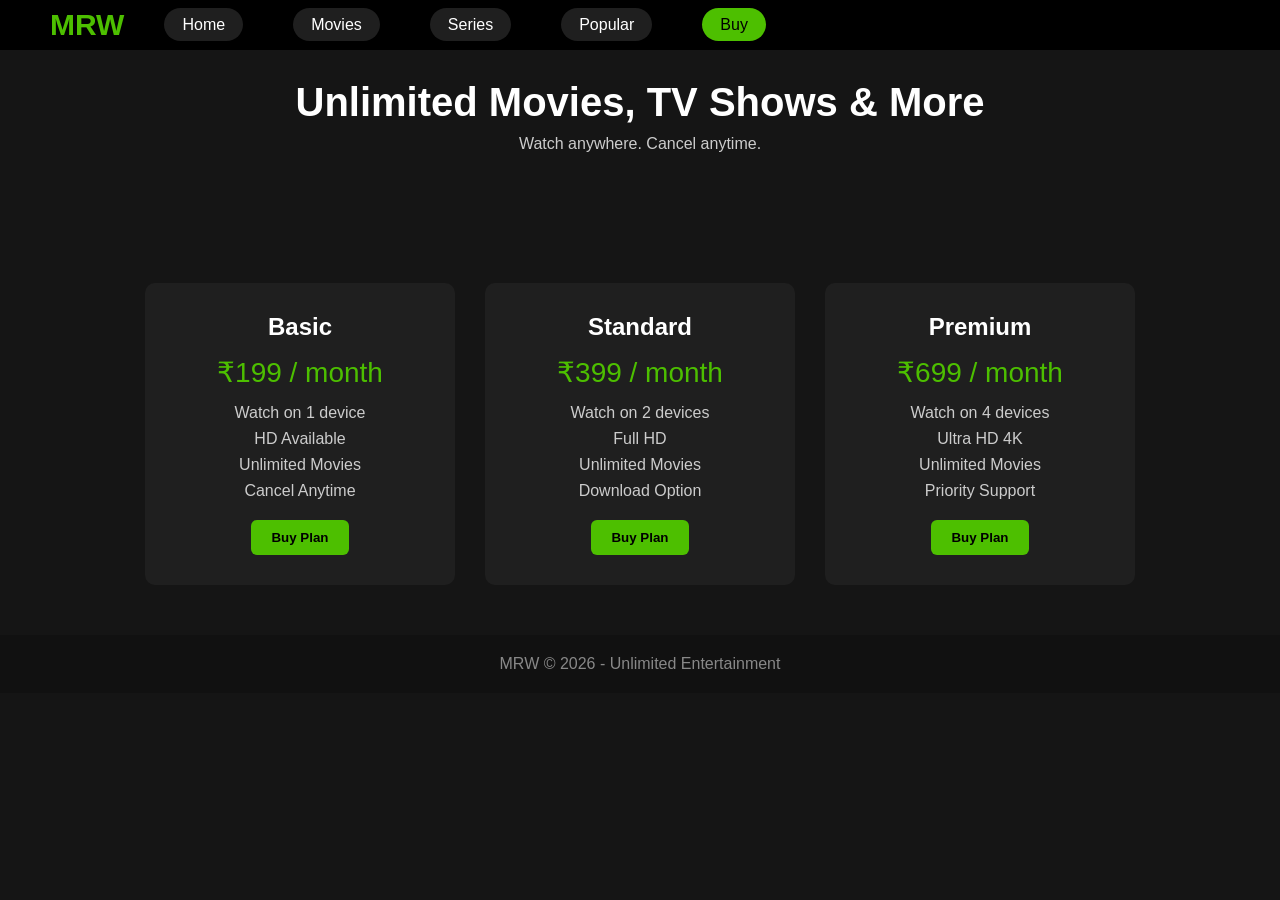
==== buy.html @ a42d830f "first commit" ====
<!DOCTYPE html>
<html lang="en">

<head>
    <meta charset="UTF-8">
    <title>MRW Premium</title>
    <link rel="stylesheet" href="style.css">
    <link rel="stylesheet" href="buy.css">
    <link rel="stylesheet" href="https://cdnjs.cloudflare.com/ajax/libs/font-awesome/5.15.2/css/all.min.css">
</head>

<body><!-- NAVBAR -->
    <div class="navbar">
        <div class="navbar-container">
            <h1 class="logo">MRW</h1>
            <ul class="menu-list">
                <li class="menu-list-item">
                    <a href="index.html">Home</a>
                </li>
                <li class="menu-list-item">
                    <a href="movies.html">Movies</a>
                </li>
                <li class="menu-list-item">
                    <a href="series.html">Series</a>
                </li>
                <li class="menu-list-item">
                    <a href="popular.html">Popular</a>
                </li>
                <li class="menu-list-item active">
                    <a href="contact.html">Buy</a>
                </li>
            </ul>
        </div>
    </div><!-- HERO SECTION -->
    <div class="buy-hero">
        <h1>Unlimited Movies, TV Shows & More</h1>
        <p>Watch anywhere. Cancel anytime.</p>
    </div><!-- PLANS -->
    <div class="plan-container"><!-- BASIC -->
        <div class="plan-card">
            <h2>Basic</h2>
            <p class="price">₹199 / month</p>
            <ul>
                <li>Watch on 1 device</li>
                <li>HD Available</li>
                <li>Unlimited Movies</li>
                <li>Cancel Anytime</li>
            </ul><button class="buy-btn">Buy Plan</button>

        </div><!-- STANDARD -->
        <div class="plan-card">
            <h2>Standard</h2>
            <p class="price">₹399 / month</p>
            <ul>
                <li>Watch on 2 devices</li>
                <li>Full HD</li>
                <li>Unlimited Movies</li>
                <li>Download Option</li>
            </ul><button class="buy-btn">Buy Plan</button>

        </div><!-- PREMIUM -->
        <div class="plan-card">
            <h2>Premium</h2>
            <p class="price">₹699 / month</p>
            <ul>
                <li>Watch on 4 devices</li>
                <li>Ultra HD 4K</li>
                <li>Unlimited Movies</li>
                <li>Priority Support</li>
            </ul><button class="buy-btn">Buy Plan</button>

        </div>
    </div><!-- FOOTER -->
    <div class="footer">
        <p>MRW © 2026 - Unlimited Entertainment</p>
    </div>
    <script src="app.js"></script>
</body>

</html>
---- style.css ----
* {
    margin: 0;
}

body {
    font-family: "Roboto", sans-serif;
}

.navbar {
    width: 100%;
    height: 50px;
    background-color: black;
    position: fixed;
    top: 0;
    z-index: 1000;
}


.container {
    padding-top: 60px;
}


.navbar-container {
    display: flex;
    align-items: center;
    padding: 0 50px;
    height: 100%;
    color: white;
    font-family: "Sen", sans-serif;
}

.logo-container {
    flex: 1;
}

.logo {
    font-size: 30px;
    color: #4dbf00;
}

.menu-container {
    flex: 6;
}

.menu-list {
    display: flex;
    list-style: none;
}

.menu-list-item {
    margin-right: 30px;
}

.menu-list-item.active {
    font-weight: bold;
}

.profile-container {
    flex: 2;
    display: flex;
    align-items: center;
    justify-content: flex-end;
    gap: 20px;
}

.profile-text-container {
    margin-right: 30px;
}

.profile-picture {
    width: 32px;
    height: 32px;
    border-radius: 50%;
    object-fit: cover;
}

.toggle {
    width: 40px;
    height: 20px;
    background-color: white;
    border-radius: 30px;
    display: flex;
    align-items: center;
    justify-content: space-around;
    position: relative;
    margin-left: 15px;
}

.toggle-icon {
    color: goldenrod;
}

.toggle-ball {
    width: 18px;
    height: 18px;
    background-color: black;
    position: absolute;
    right: 1px;
    border-radius: 50%;
    cursor: pointer;
    transition: 1s ease all;
}
.sidebar{
position: fixed;
top: 50px;
left: 0;
height: calc(100% - 50px);
width: 60px;
background-color: black;
display: flex;
flex-direction: column;
align-items: center;
padding-top: 20px;
z-index: 999;
border-right: 1px solid #222;
}

.left-menu-icon {
    color: white;
    font-size: 20px;
    margin-bottom: 40px;
    cursor: pointer;
    z-index: 1000;
}

.container {
    background-color: #151515;
    min-height: calc(100vh - 50px);
    color: white;
    margin-left: 60px;
    z-index: 1;
    position: relative;
}

.content-container {
    margin-left: 50px;
}

.featured-content {
    height: 50vh;
    padding: 50px;
}

.featured-title {
    width: 200px;
}

.featured-desc {
    width: 500px;
    color: lightgray;
    margin: 30px 0;
}

.featured-button {
    background-color: #4dbf00;
    color: white;
    padding: 10px 20px;
    border-radius: 10px;
    border: none;
    outline: none;
    font-weight: bold;
}

.movie-list-container {
    padding: 0 20px;
}

.movie-list-wrapper {
    position: relative;
    overflow: hidden;
}

.movie-list {
    display: flex;
    align-items: center;
    height: 300px;
    transform: translateX(0);
    transition: all 1s ease-in-out;
}

.movie-list-item {
    margin-right: 30px;
    position: relative;
}

.movie-list-item:hover .movie-list-item-img {
    transform: scale(1.2);
    margin: 0 30px;
    opacity: 0.5;
}

.movie-list-item:hover .movie-list-item-title,
.movie-list-item:hover .movie-list-item-desc,
.movie-list-item:hover .movie-list-item-button {
    opacity: 1;
}

.movie-list-item-img {
    transition: all 1s ease-in-out;
    width: 270px;
    height: 200px;
    object-fit: cover;
    border-radius: 20px;
}

.movie-list-item-title {
    background-color: #333;
    padding: 0 10px;
    font-size: 32px;
    font-weight: bold;
    position: absolute;
    top: 10%;
    left: 50px;
    opacity: 0;
    transition: 1s all ease-in-out;
}

.movie-list-item-desc {
    background-color: #333;
    padding: 10px;
    font-size: 14px;
    position: absolute;
    top: 30%;
    left: 50px;
    width: 230px;
    opacity: 0;
    transition: 1s all ease-in-out;
}

.movie-list-item-button {
    padding: 10px;
    background-color: #4dbf00;
    color: white;
    border-radius: 10px;
    outline: none;
    border: none;
    cursor: pointer;
    position: absolute;
    bottom: 20px;
    left: 50px;
    opacity: 0;
    transition: 1s all ease-in-out;
}

.arrow {
    font-size: 120px;
    position: absolute;
    top: 90px;
    right: 0;
    color: lightgray;
    opacity: 0.5;
    cursor: pointer;
    z-index: 10;
}

.container.active {
    background-color: white;
}

.movie-list-title.active {
    color: black;
}

.navbar-container.active {
    background-color: white;

    color: black;
}

.sidebar.active {
    background-color: white;
}

.left-menu-icon.active {
    color: black;
}

.toggle.active {
    background-color: black;
}

.toggle-ball.active {
    background-color: white;
    transform: translateX(-20px);
}

.featured-banner {
    width: 100%;
    height: 50vh;
    background:
        linear-gradient(to right, rgba(0, 0, 0, 0.8), rgba(0, 0, 0, 0)),
        url("img/banner.jpg");

    background-size: cover;
    background-position: center;

    display: flex;
    align-items: center;
    padding-left: 60px;
}

.banner-text h1 {
    font-size: 50px;
    margin-bottom: 10px;
}

.banner-desc {
    width: 400px;
    color: lightgray;
    margin: 20px 0;
}

.menu-list {
    display: flex;
    align-items: center;
    gap: 20px;
}

.menu-list-item a {
    text-decoration: none;
    color: white;
    padding: 8px 18px;
    border-radius: 20px;
    background-color: #1f1f1f;
    transition: 0.3s;
    font-weight: 500;
}


.menu-list-item a:hover {
    background-color: #4dbf00;
    color: black;
}

.menu-list-item.active a {
    background-color: #4dbf00;
    color: black;
}

.search-box {
    position: fixed;
    top: 60px;
    left: 150px;
    width: 100%;
    display: none;
    z-index: 2000;
}

.search-box input {
    width: 50%;
    padding: 12px;
    border: none;
    outline: none;
    background: #1f1f1f;
    color: white;
    box-shadow: 0 0 10px #4dbf00;
    border-radius: 30px;
}



.banner-slide {
    min-width: 100%;
    height: 100%;
    display: flex;
    flex-direction: column;
    justify-content: center;
    padding: 50px;
    position: absolute;
    opacity: 0;
    transition: 0.5s;
}

.banner-slide.active {
    opacity: 1;
    position: relative;
}

.banner-arrow {
    position: absolute;
    top: 10%;
    font-size: 40px;
    color: white;
    cursor: pointer;
    z-index: 10;
}

.left-arrow {
    left: 70px;
}

.right-arrow {
    right: 50px;
}

.banner-slide h1 {
    font-size: 60px;
    margin-bottom: 10px;
}

.banner-slide p {
    font-size: 18px;
    color: lightgray;
    margin-bottom: 10px;
}

.featured-button {
    background-color: #4dbf00;
    color: white;
    padding: 10px 25px;
    border: none;
    border-radius: 25px;
    /* makes corners curved */
    font-weight: bold;
    cursor: pointer;
    display: inline-block;
    width: 150px;
    text-align: center;
}

.featured-button:hover {
    transform: scale(1.05);
    box-shadow: 0 0 10px #4dbf00;
}

.category-bar {
    display: flex;
    justify-content: flex-end;
    padding: 20px 50px;
}

.category-select {
    padding: 8px 15px;
    border-radius: 20px;
    border: none;
    background: #4dbf00;
    color: white;
    font-weight: bold;
    cursor: pointer;
}

.movie-grid {
    display: grid;
    grid-template-columns: repeat(4, 1fr);
    gap: 20px;
    padding: 20px;
}

.movie-grid img {
    width: 100%;
    border-radius: 10px;
    cursor: pointer;
    transition: 0.3s;
}

.movie-grid img:hover {
    transform: scale(1.05);
}

.light-mode {
    background-color: white;
    color: black;
}

.light-mode .navbar {
    background-color: white;
}

.light-mode .sidebar {
    background-color: white;
}

.light-mode .movie-list-title {
    color: black;
}

/* BLUR BACKGROUND */

.blur {
    filter: blur(5px);
}


/* POPUP BACKGROUND */

.profile-popup {
    position: fixed;
    top: 0;
    left: 0;
    width: 100%;
    height: 100%;
    display: none;
    justify-content: center;
    align-items: center;
    background: rgba(0, 0, 0, 0.5);
    z-index: 9999;
}


/* POPUP BOX */

.profile-box {

    background: #111;
    padding: 40px;
    border-radius: 10px;
    width: 350px;
    display: flex;
    flex-direction: column;
    gap: 10px;
    color: white;

}


/* INPUTS */

.profile-box input,
.profile-box select {

    padding: 10px;
    border: none;
    border-radius: 5px;

}


/* BUTTON */

.profile-box button {

    padding: 10px;
    background: #4dbf00;
    border: none;
    color: white;
    cursor: pointer;
    border-radius: 5px;

}


/* CLOSE BUTTON */

.close-btn {

    position: absolute;
    top: 20px;
    right: 30px;
    font-size: 30px;
    cursor: pointer;
    color: white;

}

.blur {
    filter: blur(5px);
}


/* LIGHT MODE GLOBAL */

body.active {
    background: white;
    color: black;
}

body.active .navbar {
    background: white;
    color: black;
}

body.active .sidebar {
    background: white;
}

body.active .menu-list-item a {
    background: #eaeaea;
    color: black;
}

body.active .movie-list-title {
    color: black;
}

body.active .search-box input {
    background: #eaeaea;
    color: black;
}

.a {
    text-decoration: none;
    color: inherit;
}

h1,
h2,
h3,
h4,
h5,
p {
    text-decoration: none;
}

.html,body {
   overflow-x: hidden;
}

.watchlist-btn {
    position: absolute;
    top: 10px;
    right: 10px;
    font-size: 18px;
    color: white;
    cursor: pointer;
    transition: 0.3s;
}

.watchlist-btn:hover {
    color: #4dbf00;
}


@media only screen and (max-width: 940px) {
    .menu-container {
        display: none;
    }
}
---- buy.css ----
body{
background:#151515;
color:white;
font-family:Arial, Helvetica, sans-serif;
}

/* HERO */

.buy-hero{
text-align:center;
padding:80px 20px;
}

.buy-hero h1{
font-size:40px;
margin-bottom:10px;
}

.buy-hero p{
color:#ccc;
}

/* PLAN SECTION */

.plan-container{
display:flex;
justify-content:center;
gap:30px;
flex-wrap:wrap;
padding:50px;
}

/* PLAN CARD */

.plan-card{
background:#1f1f1f;
padding:30px;
border-radius:10px;
width:250px;
text-align:center;
transition:0.3s;
}

.plan-card:hover{
transform:scale(1.05);
background:#252525;
}

.price{
font-size:28px;
margin:15px 0;
color:#4dbf00;
}

.plan-card ul{
list-style:none;
padding:0;
margin-bottom:20px;
}

.plan-card ul li{
margin:8px 0;
color:#ccc;
}

/* BUTTON */

.buy-btn{
background:#4dbf00;
border:none;
padding:10px 20px;
border-radius:6px;
cursor:pointer;
font-weight:bold;
}

.buy-btn:hover{
background:#3fa000;
}

/* FOOTER */

.footer{
text-align:center;
padding:20px;
background:#111;
color:#888;
}
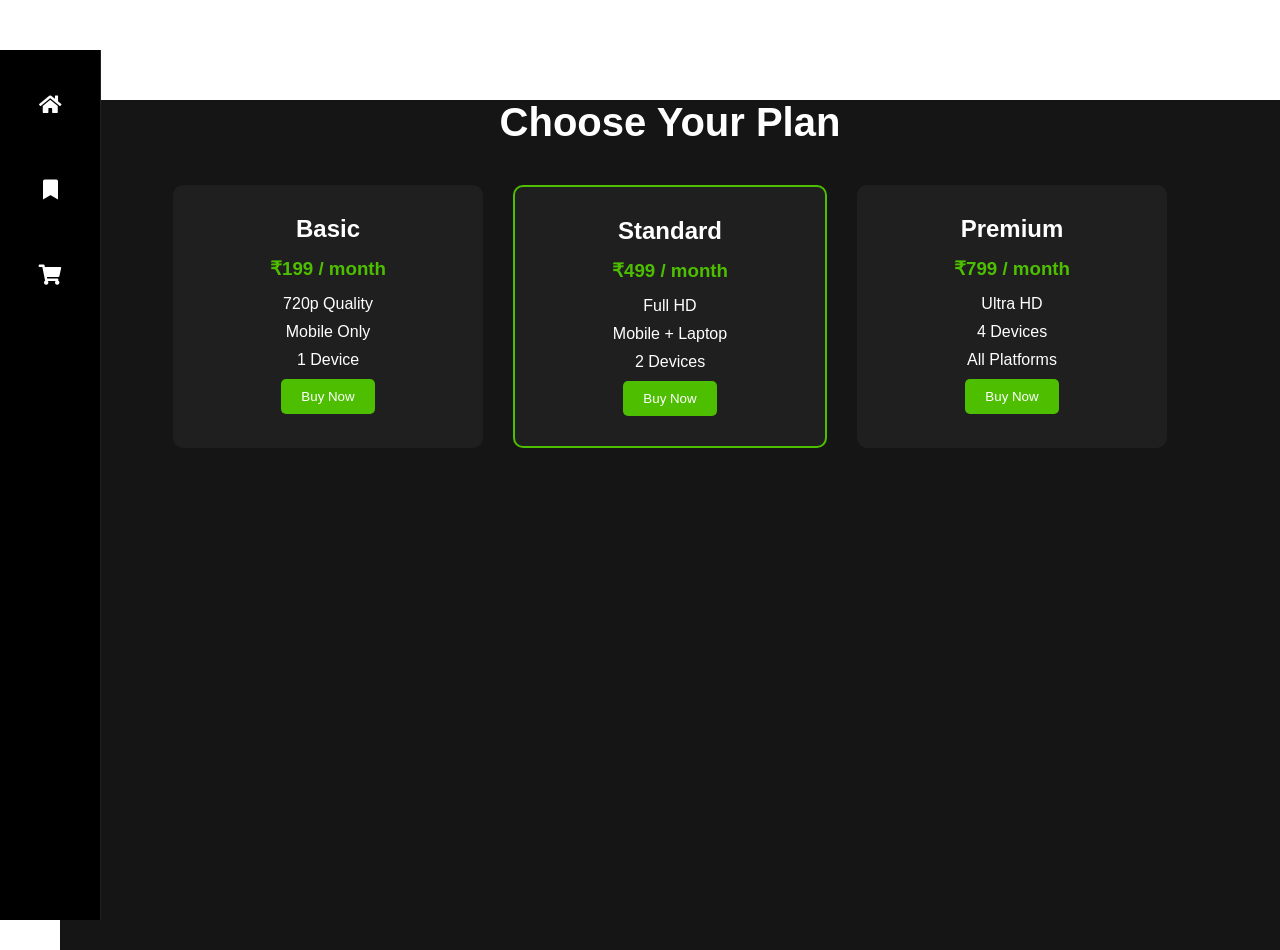
==== commit 69b72d42: "Initial commit MRW movie website" ====
--- a/buy.html
+++ b/buy.html
@@ -2,79 +2,96 @@
 <html lang="en">
 
 <head>
-    <meta charset="UTF-8">
-    <title>MRW Premium</title>
-    <link rel="stylesheet" href="style.css">
-    <link rel="stylesheet" href="buy.css">
-    <link rel="stylesheet" href="https://cdnjs.cloudflare.com/ajax/libs/font-awesome/5.15.2/css/all.min.css">
+<meta charset="UTF-8">
+<title>MRW Buy Plan</title>
+
+<link rel="stylesheet" href="style.css">
+<link rel="stylesheet" href="buy.css">
+
+<link rel="stylesheet"
+href="https://cdnjs.cloudflare.com/ajax/libs/font-awesome/5.15.2/css/all.min.css">
+
 </head>
 
-<body><!-- NAVBAR -->
-    <div class="navbar">
-        <div class="navbar-container">
-            <h1 class="logo">MRW</h1>
-            <ul class="menu-list">
-                <li class="menu-list-item">
-                    <a href="index.html">Home</a>
-                </li>
-                <li class="menu-list-item">
-                    <a href="movies.html">Movies</a>
-                </li>
-                <li class="menu-list-item">
-                    <a href="series.html">Series</a>
-                </li>
-                <li class="menu-list-item">
-                    <a href="popular.html">Popular</a>
-                </li>
-                <li class="menu-list-item active">
-                    <a href="contact.html">Buy</a>
-                </li>
-            </ul>
-        </div>
-    </div><!-- HERO SECTION -->
-    <div class="buy-hero">
-        <h1>Unlimited Movies, TV Shows & More</h1>
-        <p>Watch anywhere. Cancel anytime.</p>
-    </div><!-- PLANS -->
-    <div class="plan-container"><!-- BASIC -->
-        <div class="plan-card">
-            <h2>Basic</h2>
-            <p class="price">₹199 / month</p>
-            <ul>
-                <li>Watch on 1 device</li>
-                <li>HD Available</li>
-                <li>Unlimited Movies</li>
-                <li>Cancel Anytime</li>
-            </ul><button class="buy-btn">Buy Plan</button>
+<body>
 
-        </div><!-- STANDARD -->
-        <div class="plan-card">
-            <h2>Standard</h2>
-            <p class="price">₹399 / month</p>
-            <ul>
-                <li>Watch on 2 devices</li>
-                <li>Full HD</li>
-                <li>Unlimited Movies</li>
-                <li>Download Option</li>
-            </ul><button class="buy-btn">Buy Plan</button>
+<!-- NAVBAR -->
 
-        </div><!-- PREMIUM -->
-        <div class="plan-card">
-            <h2>Premium</h2>
-            <p class="price">₹699 / month</p>
-            <ul>
-                <li>Watch on 4 devices</li>
-                <li>Ultra HD 4K</li>
-                <li>Unlimited Movies</li>
-                <li>Priority Support</li>
-            </ul><button class="buy-btn">Buy Plan</button>
 
-        </div>
-    </div><!-- FOOTER -->
-    <div class="footer">
-        <p>MRW © 2026 - Unlimited Entertainment</p>
-    </div>
-    <script src="app.js"></script>
+<!-- SIDEBAR -->
+
+<div class="sidebar">
+
+<a href="index.html">
+<i class="left-menu-icon fas fa-home"></i>
+</a>
+
+<a href="watchlist.html">
+<i class="left-menu-icon fas fa-bookmark"></i>
+</a>
+
+<a href="buy.html">
+<i class="left-menu-icon fas fa-shopping-cart"></i>
+</a>
+
+</div>
+
+
+<!-- PAGE CONTENT -->
+
+<div class="container">
+
+<h1 class="buy-title">Choose Your Plan</h1>
+
+<div class="plans">
+
+<div class="plan-card">
+<h2>Basic</h2>
+<h3>₹199 / month</h3>
+
+<ul>
+<li>720p Quality</li>
+<li>Mobile Only</li>
+<li>1 Device</li>
+</ul>
+
+<button class="buy-btn">Buy Now</button>
+
+</div>
+
+
+<div class="plan-card popular">
+<h2>Standard</h2>
+<h3>₹499 / month</h3>
+
+<ul>
+<li>Full HD</li>
+<li>Mobile + Laptop</li>
+<li>2 Devices</li>
+</ul>
+
+<button class="buy-btn">Buy Now</button>
+
+</div>
+
+
+<div class="plan-card">
+<h2>Premium</h2>
+<h3>₹799 / month</h3>
+
+<ul>
+<li>Ultra HD</li>
+<li>4 Devices</li>
+<li>All Platforms</li>
+</ul>
+
+<button class="buy-btn">Buy Now</button>
+
+</div>
+
+</div>
+
+</div>
+
 </body>
-
 </html>
--- a/style.css
+++ b/style.css
@@ -56,6 +56,12 @@
     font-weight: bold;
 }
 
+.left-menu-icon{
+    margin: 25px 0;
+    font-size: 20px;
+    cursor: pointer;
+}
+
 .profile-container {
     flex: 2;
     display: flex;
@@ -106,7 +112,7 @@
 top: 50px;
 left: 0;
 height: calc(100% - 50px);
-width: 60px;
+width: 100px;
 background-color: black;
 display: flex;
 flex-direction: column;
@@ -131,16 +137,29 @@
     margin-left: 60px;
     z-index: 1;
     position: relative;
+    padding: 0;
 }
 
 .content-container {
-    margin-left: 50px;
+    margin-left: 60px;
+   width: calc(100% -60px);
+    padding: 20px;
+    box-sizing: border-box;
 }
 
 .featured-content {
     height: 50vh;
     padding: 50px;
-}
+    overflow: hidden;
+    border-radius: 15px;
+    background-size: cover;
+    background-position: center;
+    margin: auto;
+    width: 90%;
+    position: relative;
+}
+
+
 
 .featured-title {
     width: 200px;
@@ -164,6 +183,7 @@
 
 .movie-list-container {
     padding: 0 20px;
+    margin-top: 30px;
 }
 
 .movie-list-wrapper {
@@ -202,6 +222,7 @@
     height: 200px;
     object-fit: cover;
     border-radius: 20px;
+    object-position: center 20%;
 }
 
 .movie-list-item-title {
@@ -338,17 +359,25 @@
     color: black;
 }
 
-.search-box {
-    position: fixed;
-    top: 60px;
-    left: 150px;
+.search-box{
+position: fixed;
+top: 80px;
+left: 20%;
+width: 800px;
+display: none;
+z-index: 9999;
+opacity: 0;
+transform: scale(0.9);
+transition: all 0.3s ease-in-out;
+}
+
+.search-box.active {
+    opacity: 1;
+    transform: scale(1);
+}
+
+.search-box input {
     width: 100%;
-    display: none;
-    z-index: 2000;
-}
-
-.search-box input {
-    width: 50%;
     padding: 12px;
     border: none;
     outline: none;
@@ -357,24 +386,38 @@
     box-shadow: 0 0 10px #4dbf00;
     border-radius: 30px;
 }
-
-
-
-.banner-slide {
-    min-width: 100%;
-    height: 100%;
-    display: flex;
+.banner-slider{
+    width: 100%;
+    overflow: hidden;
+    position: relative;
+    padding-left: 5px;
+    border-end-end-radius: 30px;
+    border-start-end-radius: 30px;
+   
+}
+
+.banner-slide{
+    width: 100%;
+    height: 320px;
+
+    background-size: cover;
+    background-position: top center;
+    background-repeat: no-repeat;
+
+    display: none;
     flex-direction: column;
     justify-content: center;
-    padding: 50px;
-    position: absolute;
-    opacity: 0;
-    transition: 0.5s;
+
+    padding: 60px;
+    border-radius: 20px;
+
+    color: white;
 }
 
 .banner-slide.active {
     opacity: 1;
     position: relative;
+    display: flex;
 }
 
 .banner-arrow {
@@ -602,7 +645,7 @@
     text-decoration: none;
 }
 
-.html,body {
+html,body {
    overflow-x: hidden;
 }
 
@@ -620,6 +663,44 @@
     color: #4dbf00;
 }
 
+.body{
+    overflow-x: hidden;
+
+}
+
+
+.video-popup{
+position:fixed;
+top:0;
+left:0;
+width:100%;
+height:100%;
+background:rgba(0,0,0,0.9);
+display:none;
+justify-content:center;
+align-items:center;
+z-index:9999;
+}
+
+.video-container{
+position:relative;
+width:70%;
+}
+
+.video-container video{
+width:100%;
+border-radius:10px;
+}
+
+.close-video{
+position:absolute;
+top:-30px;
+right:0;
+color:white;
+font-size:30px;
+cursor:pointer;
+}
+
 
 @media only screen and (max-width: 940px) {
     .menu-container {
--- a/buy.css
+++ b/buy.css
@@ -1,88 +1,82 @@
-body{
-background:#151515;
-color:white;
-font-family:Arial, Helvetica, sans-serif;
+.buy-title{
+
+text-align:center;
+margin-top:100px;
+font-size:40px;
+
 }
 
-/* HERO */
+.plans{
 
-.buy-hero{
-text-align:center;
-padding:80px 20px;
-}
-
-.buy-hero h1{
-font-size:40px;
-margin-bottom:10px;
-}
-
-.buy-hero p{
-color:#ccc;
-}
-
-/* PLAN SECTION */
-
-.plan-container{
 display:flex;
 justify-content:center;
 gap:30px;
-flex-wrap:wrap;
-padding:50px;
+margin-top:40px;
+
 }
 
-/* PLAN CARD */
+.plan-card{
 
-.plan-card{
 background:#1f1f1f;
 padding:30px;
+
+width:250px;
 border-radius:10px;
-width:250px;
+
 text-align:center;
+
 transition:0.3s;
+
 }
 
 .plan-card:hover{
+
 transform:scale(1.05);
-background:#252525;
+
 }
 
-.price{
-font-size:28px;
+.plan-card h3{
+
+color:#4dbf00;
 margin:15px 0;
-color:#4dbf00;
+
 }
 
 .plan-card ul{
+
 list-style:none;
 padding:0;
-margin-bottom:20px;
+
 }
 
 .plan-card ul li{
-margin:8px 0;
-color:#ccc;
+
+margin:10px 0;
+
 }
 
-/* BUTTON */
+.buy-btn{
 
-.buy-btn{
 background:#4dbf00;
 border:none;
+
 padding:10px 20px;
-border-radius:6px;
+
+color:white;
+border-radius:5px;
+
 cursor:pointer;
-font-weight:bold;
+
 }
 
 .buy-btn:hover{
-background:#3fa000;
+
+background:#6aff00;
+
 }
 
-/* FOOTER */
+.popular{
 
-.footer{
-text-align:center;
-padding:20px;
-background:#111;
-color:#888;
+border:2px solid #4dbf00;
+
 }
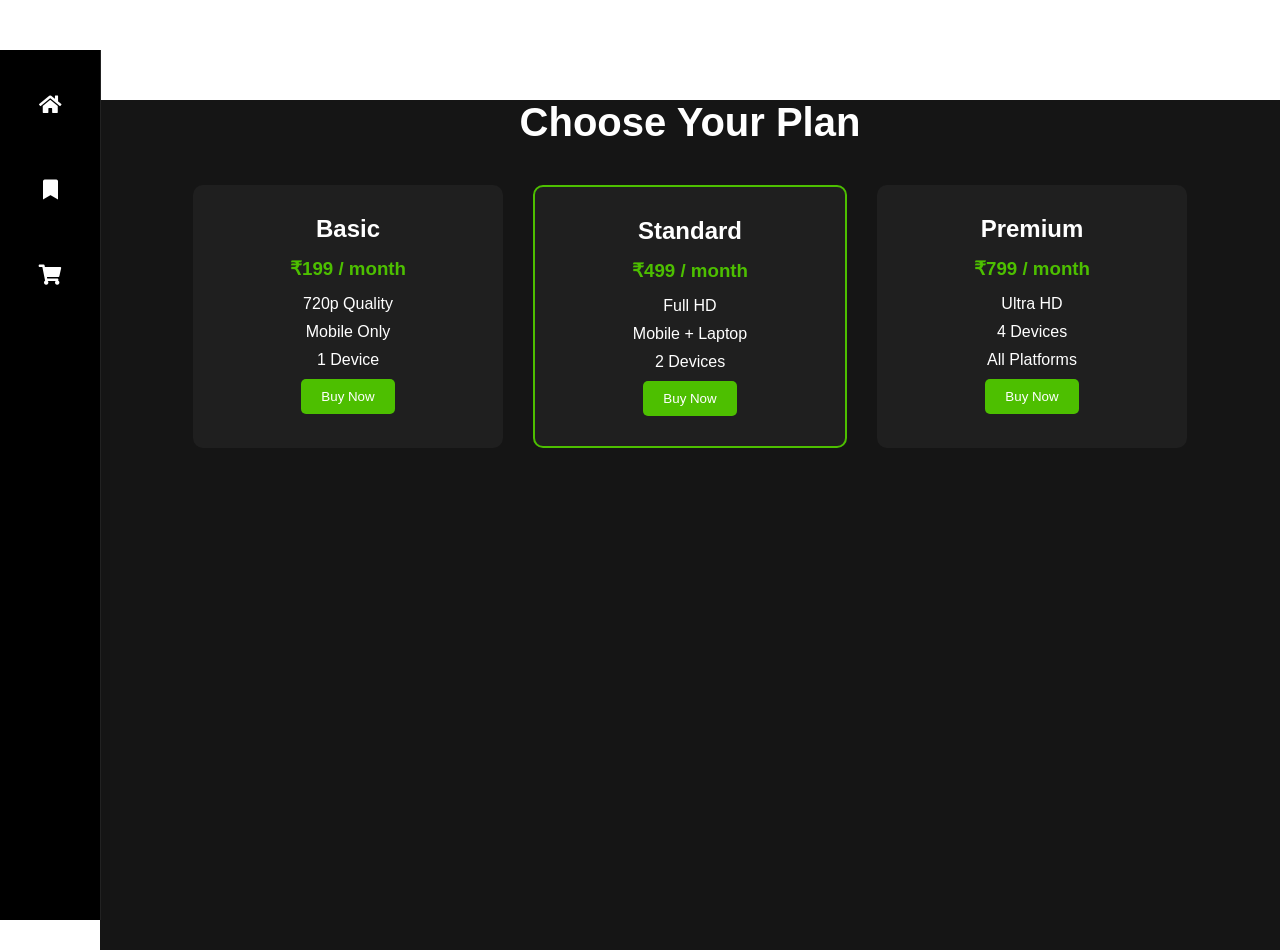
==== commit c885c967: "Final MRW movie website update" ====
--- a/buy.html
+++ b/buy.html
@@ -92,6 +92,6 @@
 </div>
 
 </div>
-
+<script src="app.js"></script>
 </body>
 </html>
--- a/style.css
+++ b/style.css
@@ -56,7 +56,7 @@
     font-weight: bold;
 }
 
-.left-menu-icon{
+.left-menu-icon {
     margin: 25px 0;
     font-size: 20px;
     cursor: pointer;
@@ -107,19 +107,20 @@
     cursor: pointer;
     transition: 1s ease all;
 }
-.sidebar{
-position: fixed;
-top: 50px;
-left: 0;
-height: calc(100% - 50px);
-width: 100px;
-background-color: black;
-display: flex;
-flex-direction: column;
-align-items: center;
-padding-top: 20px;
-z-index: 999;
-border-right: 1px solid #222;
+
+.sidebar {
+    position: fixed;
+    top: 50px;
+    left: 0;
+    height: calc(100% - 50px);
+    width: 100px;
+    background-color: black;
+    display: flex;
+    flex-direction: column;
+    align-items: center;
+    padding-top: 20px;
+    z-index: 999;
+    border-right: 1px solid #222;
 }
 
 .left-menu-icon {
@@ -134,21 +135,21 @@
     background-color: #151515;
     min-height: calc(100vh - 50px);
     color: white;
-    margin-left: 60px;
+    margin-left: 100px;
     z-index: 1;
     position: relative;
     padding: 0;
 }
 
 .content-container {
-    margin-left: 60px;
-   width: calc(100% -60px);
+    margin-left: 0;
+    width: 100%;
     padding: 20px;
     box-sizing: border-box;
 }
 
 .featured-content {
-    height: 50vh;
+    height: 40vh;
     padding: 50px;
     overflow: hidden;
     border-radius: 15px;
@@ -157,6 +158,7 @@
     margin: auto;
     width: 90%;
     position: relative;
+    margin-bottom: 40px;
 }
 
 
@@ -275,10 +277,6 @@
     z-index: 10;
 }
 
-.container.active {
-    background-color: white;
-}
-
 .movie-list-title.active {
     color: black;
 }
@@ -359,16 +357,16 @@
     color: black;
 }
 
-.search-box{
-position: fixed;
-top: 80px;
-left: 20%;
-width: 800px;
-display: none;
-z-index: 9999;
-opacity: 0;
-transform: scale(0.9);
-transition: all 0.3s ease-in-out;
+.search-box {
+    position: fixed;
+    top: 80px;
+    left: 20%;
+    width: 800px;
+    display: none;
+    z-index: 9999;
+    opacity: 0;
+    transform: scale(0.9);
+    transition: all 0.3s ease-in-out;
 }
 
 .search-box.active {
@@ -386,17 +384,18 @@
     box-shadow: 0 0 10px #4dbf00;
     border-radius: 30px;
 }
-.banner-slider{
+
+.banner-slider {
     width: 100%;
     overflow: hidden;
     position: relative;
     padding-left: 5px;
     border-end-end-radius: 30px;
     border-start-end-radius: 30px;
-   
-}
-
-.banner-slide{
+
+}
+
+.banner-slide {
     width: 100%;
     height: 320px;
 
@@ -481,13 +480,6 @@
     color: white;
     font-weight: bold;
     cursor: pointer;
-}
-
-.movie-grid {
-    display: grid;
-    grid-template-columns: repeat(4, 1fr);
-    gap: 20px;
-    padding: 20px;
 }
 
 .movie-grid img {
@@ -603,18 +595,29 @@
 
 /* LIGHT MODE GLOBAL */
 
-body.active {
-    background: white;
-    color: black;
-}
+body.active{
+background:
+linear-gradient(rgba(0,0,0,0.55), rgba(0,0,0,0.55)),
+url("img/zorojpg.jpg");
+background-size: cover;
+background-position: center;
+background-attachment: fixed;
+color:#111;
+}
+
+.container.active{
+background: transparent;
+}
+
 
 body.active .navbar {
-    background: white;
-    color: black;
+background: rgba(255,255,255,0.85);
+backdrop-filter: blur(6px);
 }
 
 body.active .sidebar {
-    background: white;
+background: rgba(255,255,255,0.85);
+backdrop-filter: blur(6px);
 }
 
 body.active .menu-list-item a {
@@ -645,10 +648,14 @@
     text-decoration: none;
 }
 
-html,body {
-   overflow-x: hidden;
-}
-
+html,
+body {
+    overflow-x: hidden;
+}
+
+
+
+/* WATCHLIST BUTTON */
 .watchlist-btn {
     position: absolute;
     top: 10px;
@@ -656,54 +663,249 @@
     font-size: 18px;
     color: white;
     cursor: pointer;
+    background: rgba(0, 0, 0, 0.6);
+    padding: 8px;
+    border-radius: 50%;
     transition: 0.3s;
+    z-index: 100;
+    cursor: pointer;
 }
 
 .watchlist-btn:hover {
-    color: #4dbf00;
-}
-
-.body{
+    color: #00ff88;
+    transform: scale(1.1);
+}
+
+.watchlist-btn-saved {
+    color: #00ff88;
+}
+
+/* REMOVE BUTTON */
+.remove-btn{
+background:#ff4444;
+border:none;
+padding:8px 16px;
+color:white;
+border-radius:20px;
+cursor:pointer;
+margin-bottom:8px;
+}
+
+.remove-btn:hover{
+background:#ff2222;
+}
+
+.body {
     overflow-x: hidden;
 
 }
 
 
-.video-popup{
+.video-popup {
+    position: fixed;
+    top: 0;
+    left: 0;
+    width: 100%;
+    height: 100%;
+    background: rgba(0, 0, 0, 0.9);
+    display: none;
+    justify-content: center;
+    align-items: center;
+    z-index: 9999;
+}
+
+.video-container {
+    position: relative;
+    width: 70%;
+}
+
+.video-container video {
+    width: 100%;
+    border-radius: 10px;
+}
+
+.close-video {
+    position: absolute;
+    top: -30px;
+    right: 0;
+    color: white;
+    font-size: 30px;
+    cursor: pointer;
+}
+
+
+/* MOBILE RESPONSIVE FIX */
+@media (max-width:768px) {
+
+    /* reduce sidebar */
+    .sidebar {
+        width: 60px;
+    }
+
+    .container {
+        margin-left: 60px;
+    }
+
+    /* fix movie card size */
+    .movie-list-item {
+        width: 160px;
+        margin-right: 15px;
+    }
+
+    /* fix movie image */
+    .movie-list-item-img {
+        width: 160px;
+        height: 220px;
+        object-fit: cover;
+    }
+
+    /* fix banner */
+    .featured-content {
+        height: 220px;
+        padding: 20px;
+    }
+
+    /* smaller banner text */
+    .banner-slide h1 {
+        font-size: 24px;
+    }
+
+    .featured-button {
+        padding: 8px 18px;
+        font-size: 12px;
+    }
+
+}
+
+.watchlist-btn.active {
+    color: #00ff88;
+}
+
+/* HOME PAGE GRID LIKE MOVIES PAGE */
+
+.movie-category{
+margin-top:80px;
+}
+
+.movie-category h2{
+margin-bottom:15px;
+font-size:22px;
+}
+
+.movie-grid{
+display:grid;
+grid-template-columns:repeat(auto-fill,minmax(200px,1fr));
+gap:20px;
+padding:20px;
+margin-top: 20px;
+}
+
+
+.movie-card{
+position: relative;
+background: #1c1c1c;
+border-radius: 10px;
+overflow: hidden;
+}
+
+.movie-card.active{
+background: white;
+color: black;
+box-shadow: 0 8px 18px rgba(0,0,0,0.15);
+}
+
+.movie-card img{
+width:100%;
+height:260px;
+object-fit:cover;
+border-radius: 10px;
+}
+
+.movie-card:hover{
+transform:scale(1.05);
+}
+
+.movie-info{
+padding:12px;
+}
+
+.movie-info h3{
+margin-bottom:6px;
+}
+
+.movie-info p{
+color:#aaa;
+font-size:14px;
+margin-bottom:10px;
+}
+
+.watch-btn{
+background:#4dbf00;
+border:none;
+padding:6px 14px;
+border-radius:20px;
+cursor:pointer;
+font-weight:bold;
+}
+
+.rating{
+    color: gold;
+    font-size: 14px;
+    margin-top: 3px;
+    margin-bottom: 5px;
+}
+
+/* PROFILE DETAILS POPUP */
+
+.profile-details{
 position:fixed;
 top:0;
 left:0;
 width:100%;
 height:100%;
-background:rgba(0,0,0,0.9);
+background:rgba(0,0,0,0.7);
 display:none;
 justify-content:center;
 align-items:center;
 z-index:9999;
 }
 
-.video-container{
-position:relative;
-width:70%;
-}
-
-.video-container video{
-width:100%;
-border-radius:10px;
-}
-
-.close-video{
-position:absolute;
-top:-30px;
-right:0;
+.profile-card{
+background:#111;
+padding:40px;
+border-radius:12px;
+text-align:center;
+width:300px;
 color:white;
-font-size:30px;
+}
+
+.profile-avatar{
+width:80px;
+height:80px;
+border-radius:50%;
+margin-bottom:15px;
+}
+
+.profile-card button{
+margin-top:20px;
+padding:10px 20px;
+background:#4dbf00;
+border:none;
+border-radius:20px;
 cursor:pointer;
 }
+
 
 
 @media only screen and (max-width: 940px) {
     .menu-container {
         display: none;
     }
+}
+
+/* ACTIVE MENU IN LIGHT MODE */
+
+body.active .menu-list-item.active a{
+background:#4dbf00;
+color:black;
 }
